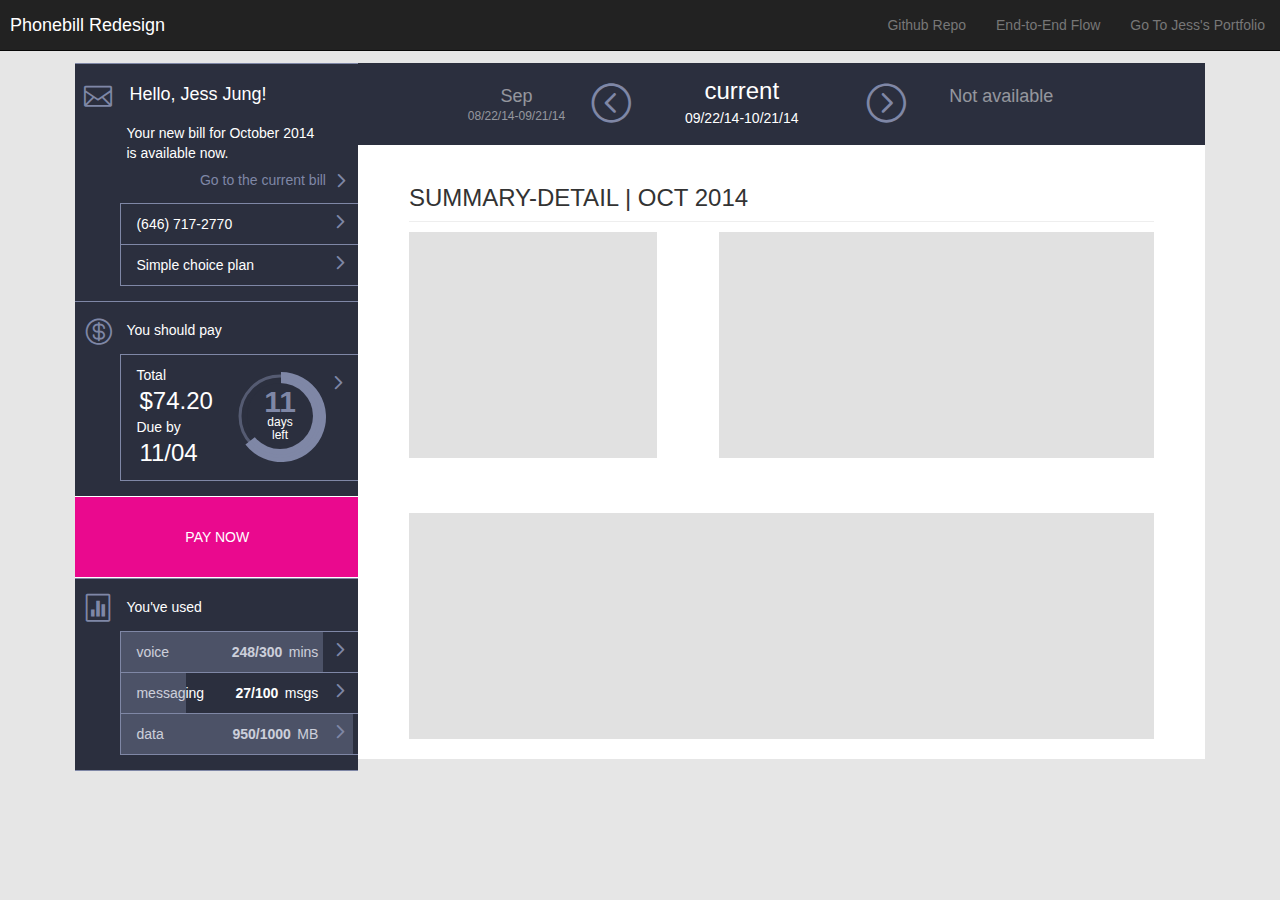
==== index.html @ 342e2a93 "all design/css changed" ====
<!DOCTYPE html>
<html lang="en">
  <head>
    <meta charset="utf-8">
    <meta http-equiv="X-UA-Compatible" content="IE=edge">
    <meta name="viewport" content="width=device-width, initial-scale=1">
    <meta name="description" content="">
    <meta name="author" content="">
    <!-- <link rel="icon" href="../../favicon.ico">-->

    <title>Phonebill Redesign</title>

    <!-- Bootstrap core CSS -->
    <link href="css/bootstrap.min.css" rel="stylesheet">

    <!-- Custom styles for this template -->
    <link href="css/dashboard.css" rel="stylesheet">
    <link href="css/font.css" rel="stylesheet">
    <link href="src/less/styles.css" rel="stylesheet">

    <!-- Just for debugging purposes. Don't actually copy these 2 lines! -->
    <!--[if lt IE 9]><script src="../../assets/js/ie8-responsive-file-warning.js"></script><![endif]-->
    <!-- <script src="../../assets/js/ie-emulation-modes-warning.js"></script>
     -->
    <!-- HTML5 shim and Respond.js IE8 support of HTML5 elements and media queries -->
    <!--[if lt IE 9]>
      <script src="https://oss.maxcdn.com/html5shiv/3.7.2/html5shiv.min.js"></script>
      <script src="https://oss.maxcdn.com/respond/1.4.2/respond.min.js"></script>
    <![endif]-->
  </head>

  <body>

    <nav class="navbar navbar-inverse navbar-fixed-top" role="navigation">
      <div class="container-fluid">
        <div class="navbar-header">
          <button type="button" class="navbar-toggle collapsed" data-toggle="collapse" data-target="#navbar" aria-expanded="false" aria-controls="navbar">
            <span class="sr-only">Toggle navigation</span>
            <span class="icon-bar"></span>
            <span class="icon-bar"></span>
            <span class="icon-bar"></span>
          </button>
          <a class="navbar-brand" href="#">Phonebill Redesign</a>
        </div>
        <div id="navbar" class="navbar-collapse collapse">
          <ul class="nav navbar-nav navbar-right">
            <li><a href="https://github.com/jessjung/phonebill" target="_blank">Github Repo</a></li>
            <li><a href="#">End-to-End Flow</a></li>
            <li><a href="http://jessjung.github.io" target="_blank">Go To Jess's Portfolio</a></li>
          </ul>
<!--           <form class="navbar-form navbar-right">
  <input type="text" class="form-control" placeholder="Search...">
</form> -->
        </div>
      </div>
    </nav>
    <div class="container">
      <div class="row">
        <!--nav-sidebar elements
        ================================================== -->
        <div class="col-sm-3 col-md-3 sidebar">
          <ul class="nav nav-sidebar topblock">
            <div class="section-icon fs2" aria-hidden="true" data-icon="&#xe010;"></div>
              <li id = "summary" class="nav user-info">
                <h4 class="important-2">Hello, Jess Jung!</h4>
                <div class="space"></div>
                Your new bill for October 2014
                <br/>
                is available now.
                <br/>
                 <div class="fs2 menu-icon" aria-hidden="true" data-icon="&#x35;"></div>
                 <span class="home link">Go to the current bill</span>
              </li>
              <li id="phone" class="nav inner-level top">
                <div class="fs2 menu-icon" aria-hidden="true" data-icon="&#x35;"></div>
                  <a>(646) 717-2770</a>
              </li>
              <li id="plan" class="nav inner-level bottom">
                <div class="fs2 menu-icon" aria-hidden="true" data-icon="&#x35;"></div>
                <a>Simple choice plan</a>
              </li>
              <div class="space"></div>
          </ul>
          <ul class="nav nav-sidebar middleblock">
            <div class="section-icon fs2" aria-hidden="true" data-icon="&#xe0ed;"></div>
            <li class="nav billing-info"><!-- <h4 class="important-2"> -->You should pay<!-- </h4> --></li>
            <li id="billing" class="nav inner-level bottom">
              <a>
              <div class="row">
                <div class="col-sm-5">
                  Total<h3 class="important-1"><span id="due-amount"></span></h3>
                  Due by<h3 class="important-1"><span id="due-date"></span></h3>
                </div>
                <div id="due-chart" class="col-sm-5">
                  <section class="timer-bar">
                    <svg id="due-timer" width="100" height="100">
                      <path id="ring" fill="#66FFCC"/>
                      <circle id="ring-negative" cx="45" cy="51" r="33" fill="#2b2f3e"/>
                      <circle cx="45" cy="51" r="40" fill="none" stroke="#7f87a6" stroke-width="3" opacity=".5"/>
                      <text id="due-alert" x="45" y="36" text-anchor="middle" dominant-baseline="central" fill="#7f87a6 " font-size="30" font-weight="bold">11</text>
                      <text id="due-alert-sub1" x="45" y="57" text-anchor="middle" dominant-baseline="central" fill="#ffffff" font-size="12" font-weight="light">days</text>
                      <text id="due-alert-sub2" x="45" y="70" text-anchor="middle" dominant-baseline="central" fill="#ffffff" font-size="12" font-weight="light">left</text>
                    </svg>
                  </section>
                </div>
                <div class="col-sm-2">
                  <div class="fs2 menu-icon" aria-hidden="true" data-icon="&#x35;"></div>
                </div>


            </div>
            </a>
            </li>
            <div class="space"></div>
            <li class="buttonblock">PAY NOW</li>
          </ul>
          <ul class="nav nav-sidebar bottomblock">
            <div class="section-icon fs2" aria-hidden="true" data-icon="&#xe0ec;"></div>
            <li class="nav user-info" >You've used</li>
            <div id="voice-bar" class="nav inner-level chart"></div>
            <li id="voice" class="nav inner-level chart-bg top">
              <div class="fs2 menu-icon" aria-hidden="true" data-icon="&#x35;"></div>
              <a id="voice-detail">Voice <span class="unit"></span><span class="value"></span></a>
            </li>
            <div id="messaging-bar" class="nav inner-level chart"></div>
            <li id="messaging" class="nav inner-level chart-bg middle">
              <div class="fs2 menu-icon" aria-hidden="true" data-icon="&#x35;"></div>
              <a id="messaging-detail">Messaging <span class="unit"></span><span class="value"></span></a></li>
            <div id="data-bar" class="nav inner-level chart"></div>
            <li id="data" class="nav inner-level chart-bg bottom">
              <div class="fs2 menu-icon" aria-hidden="true" data-icon="&#x35;"></div>
              <a id="data-detail">Data <span class="unit"></span><span class="value"></span></a></li>
            <div class="space"></div>
          </ul>
        </div>
        <!--time-nav-top elements
        ================================================== -->
        <div class="col-sm-9 col-md-9 navbar calendar main">
          <div class="col-sm-1 col-md-1 calendar-tab"></div>
          <div class="col-sm-2 col-md-2 calendar-tab">
            <div class="month">
              <h4 class="important-1"><span id="previous-month"></span></h4>
              <h6 class="important-1"><span id="previous-cycle"></span></h6>
            </div>
          </div>
          <div class="col-sm-1 col-md-1 calendar-tab">
            <div id="previous" class="fs3 arrow-icon" aria-hidden="true" data-icon="&#x3c;"></div>
          </div>
          <div class="col-sm-3 col-md-3 calendar-tab">
            <div class="current month">
              <h3 class="important-1"><span id="current-month"></span></h3>
              <span id="current-cycle"></span>
            </div>
          </div>
          <div class="col-sm-1 col-md-1 calendar-tab">
            <div id="next" class="fs3 arrow-icon" aria-hidden="true" data-icon="&#x3d;"></div>
          </div>
          <div class="col-sm-2 col-md-2 calendar-tab">
            <div class="month">
            <h4 class="important-1"><span id="next-month"></h4>
            <h6 class="important-1"><span id="next-cycle"></span></h6>
          </div>
          </div>
        </div>
        <!--main content elements
        ================================================== -->
        <div class="col-sm-9 col-md-9 main content" >
        </div>
      </div>
    </div>

    <!-- Bootstrap core JavaScript
    ================================================== -->
    <!-- Placed at the end of the document so the pages load faster -->
    <script src="https://ajax.googleapis.com/ajax/libs/jquery/1.11.1/jquery.min.js"></script>
    <script src="js/bootstrap.min.js"></script>
    <script src="js/d3.min.js"></script>
    <script src="js/index.js"></script>
    <script src="src/assets/js/docs.min.js"></script>
    <!-- IE10 viewport hack for Surface/desktop Windows 8 bug -->
    <!-- <script src="../src/assets/js/ie10-viewport-bug-workaround.js"></script> -->
  </body>
</html>
---- css/dashboard.css ----
/*
 * Base structure
 */

/* Move down content because we have a fixed navbar that is 50px tall */
body {
  padding-top: 50px;
}


/*
 * Global add-ons
 */

.sub-header {
  padding-bottom: 10px;
  border-bottom: 1px solid #eee;
}

/*
 * Top navigation
 * Hide default border to remove 1px line.
 */
.navbar-fixed-top {
  border: 0;
}

/*
 * Sidebar
 */

/* Hide for mobile, show later */
.sidebar {
  display: none;
}
@media (min-width: 768px) {
  .sidebar {
    position: fixed;
    bottom: 0;
    left: 0;
    z-index: 1000;
    display: block;
    overflow-x: hidden;
    overflow-y: auto; /* Scrollable contents if viewport is shorter than content. */
    background-color: #2b2f3e;
  }
}

/* Sidebar navigation */
.nav-sidebar {
  margin-right: -21px; /* 20px padding + 1px border */
  margin-bottom: 20px;
  margin-left: -20px;
}
.nav-sidebar > li > a {
  padding-right: 20px;
  padding-left: 20px;
}

.nav-sidebar > li > a:hover {
  color: #fff;
  cursor: pointer;
  cursor: hand;
}

.nav-sidebar > .active > a,
.nav-sidebar > .active > a:hover,
.nav-sidebar > .active > a:focus {
  color: #303030;
  background-color: #fff;
}

.chart-bg > .active > a,
.chart-bg > .active > a:hover,
.chart-bg > .active > a:focus {
  color: #303030;
}



/*
 * Main content
 */

.main {
  background-color:#fff;
  padding: 20px;
}
@media (min-width: 768px) {
  .main {
    padding-right: 40px;
    padding-left: 40px;
  }
}
.main .page-header {
  margin-top: 0;
}


/*
 * Placeholder dashboard ideas
 */

.placeholders {
  margin-bottom: 30px;
  text-align: center;
}

.placeholder {
  margin-bottom: 20px;
}
.placeholder img {
  display: inline-block;
  border-radius: 50%;
}

.container {
  margin-top: 1%;
}

.buttonblock{
  padding: 10% 30%;
  text-align: center;
}

.buttonblock{
  background: #ea098e;
  border: 1px solid #fff;
  cursor: pointer;
  cursor: hand;
 }

.buttonblock:hover{
  border: 8px solid #fff;
 }

.topblock, .middleblock, .bottomblock{
  color:#fff;
  border: 1px solid #7f87a6;
  border-right: 0;
}

.topblock, .middleblock{
  border-bottom: 0;
}

.top, .middle, .bottom{
  border: 1px solid #7f87a6;
}

.top, .middle{
  border-bottom: 0;
}
.user-info{
  /* margin-top: -30px; */
  margin-left: 20%;
  margin-top: 6%;

}

.billing-info{
  /* margin-top: -30px; */
  margin-left: 20%;
  margin-top: 6%;
}
.space{
  height:15px;
  width: 100%;
}

.inner-level{
  margin-left: 18%;
}

.important-1, .important-2 {
  margin: 3px;
  font-weight:normal;
}

.link {
  float:right;
  color:#7f87a6;
  cursor: pointer;
  cursor: hand;
}

.home {
  margin-top:3%;
}
.chart {
  /* background:#83054E; */
  background: #7f87a6;
  background: rgba(127,135,166,0.4);
  border: 0;
}

.value, .unit {
  float: right;
  /* margin-left: 3%; */
  margin-right: 3%;
}

.value {
  font-weight: bold;
}

.summary-section{
  margin-left:5%;
  margin-right:5%;
}

.placeholder-sec{
  background: #E1E1E1;
  /* margin-right: 10px; */
  height: 226px;
  /* margin-top:20px; */
}

.calendar {
  /* background-color: #EA098E; */
  background-color: #2b2f3e;
  color: #fff;
  text-align: center;
}

.calendar-tab{
  /* vertical-align:text-top; */
  height:40px;
  position: relative;
}

.month{
    color: #EA098E;
    color: rgba(255,255,255,0.5);
    position: absolute;
    left: 20%;
}

.current{
  color: #EA098E;
  color: rgba(255,255,255, 1);
  bottom: -10%;
}

.section-icon {
  float:left;
  margin-top: 4%;
  margin-left: 6%;
}
.menu-icon{
  float:right;
  margin-right: 6%;
}

.fs1 {
  color:#7f87a6;
  font-size: 1em;
}

.fs2 {
  color:#7f87a6;
  font-size: 2em;
}
.fs3 {
  color:#7f87a6;
  font-size: 3em;
}
.fs1:hover, .fs2:hover, .fs3:hover{
  color:#ea098e;

}
.arrow-icon{
  position: absolute;
  left: 20%;
  bottom: -30%;
  -webkit-animation: fade 5s infinite 400ms;
  -moz-animation: fade 5s infinite 400ms;
  animation: fade 5s infinite 400ms;
  cursor: pointer;
  cursor: hand;
}
.chart{
  position: absolute;
  left:-6px;
  z-index: 3000;
  cursor: pointer;
  cursor: hand;
}


@keyframes fade {
  50%{
    opacity: 0.2;
  }
}

@-webkit-keyframes fade {
  50% {
    opacity: 0.2;
  }
}

@-moz-keyframes fade {
  50% {
    opacity: 0.2;
  }
}
---- css/font.css ----
@font-face {
	font-family: 'ElegantIcons';
	src:url('../fonts/ElegantIcons.eot');
	src:url('../fonts/ElegantIcons.eot?#iefix') format('embedded-opentype'),
		url('../fonts/ElegantIcons.woff') format('woff'),
		url('../fonts/ElegantIcons.ttf') format('truetype'),
		url('../fonts/ElegantIcons.svg#ElegantIcons') format('svg');
	font-weight: normal;
	font-style: normal;
}

/* Use the following CSS code if you want to use data attributes for inserting your icons */
[data-icon]:before {
	font-family: 'ElegantIcons';
	content: attr(data-icon);
	speak: none;
	font-weight: normal;
	font-variant: normal;
	text-transform: none;
	line-height: 1;
	-webkit-font-smoothing: antialiased;
	-moz-osx-font-smoothing: grayscale;
}

/* Use the following CSS code if you want to have a class per icon */
/*
Instead of a list of all class selectors,
you can use the generic selector below, but it's slower:
[class*="your-class-prefix"] {
*/
.arrow_up, .arrow_down, .arrow_left, .arrow_right, .arrow_left-up, .arrow_right-up, .arrow_right-down, .arrow_left-down, .arrow-up-down, .arrow_up-down_alt, .arrow_left-right_alt, .arrow_left-right, .arrow_expand_alt2, .arrow_expand_alt, .arrow_condense, .arrow_expand, .arrow_move, .arrow_carrot-up, .arrow_carrot-down, .arrow_carrot-left, .arrow_carrot-right, .arrow_carrot-2up, .arrow_carrot-2down, .arrow_carrot-2left, .arrow_carrot-2right, .arrow_carrot-up_alt2, .arrow_carrot-down_alt2, .arrow_carrot-left_alt2, .arrow_carrot-right_alt2, .arrow_carrot-2up_alt2, .arrow_carrot-2down_alt2, .arrow_carrot-2left_alt2, .arrow_carrot-2right_alt2, .arrow_triangle-up, .arrow_triangle-down, .arrow_triangle-left, .arrow_triangle-right, .arrow_triangle-up_alt2, .arrow_triangle-down_alt2, .arrow_triangle-left_alt2, .arrow_triangle-right_alt2, .arrow_back, .icon_minus-06, .icon_plus, .icon_close, .icon_check, .icon_minus_alt2, .icon_plus_alt2, .icon_close_alt2, .icon_check_alt2, .icon_zoom-out_alt, .icon_zoom-in_alt, .icon_search, .icon_box-empty, .icon_box-selected, .icon_minus-box, .icon_plus-box, .icon_box-checked, .icon_circle-empty, .icon_circle-slelected, .icon_stop_alt2, .icon_stop, .icon_pause_alt2, .icon_pause, .icon_menu, .icon_menu-square_alt2, .icon_menu-circle_alt2, .icon_ul, .icon_ol, .icon_adjust-horiz, .icon_adjust-vert, .icon_document_alt, .icon_documents_alt, .icon_pencil, .icon_pencil-edit_alt, .icon_pencil-edit, .icon_folder-alt, .icon_folder-open_alt, .icon_folder-add_alt, .icon_info_alt, .icon_error-oct_alt, .icon_error-circle_alt, .icon_error-triangle_alt, .icon_question_alt2, .icon_question, .icon_comment_alt, .icon_chat_alt, .icon_vol-mute_alt, .icon_volume-low_alt, .icon_volume-high_alt, .icon_quotations, .icon_quotations_alt2, .icon_clock_alt, .icon_lock_alt, .icon_lock-open_alt, .icon_key_alt, .icon_cloud_alt, .icon_cloud-upload_alt, .icon_cloud-download_alt, .icon_image, .icon_images, .icon_lightbulb_alt, .icon_gift_alt, .icon_house_alt, .icon_genius, .icon_mobile, .icon_tablet, .icon_laptop, .icon_desktop, .icon_camera_alt, .icon_mail_alt, .icon_cone_alt, .icon_ribbon_alt, .icon_bag_alt, .icon_creditcard, .icon_cart_alt, .icon_paperclip, .icon_tag_alt, .icon_tags_alt, .icon_trash_alt, .icon_cursor_alt, .icon_mic_alt, .icon_compass_alt, .icon_pin_alt, .icon_pushpin_alt, .icon_map_alt, .icon_drawer_alt, .icon_toolbox_alt, .icon_book_alt, .icon_calendar, .icon_film, .icon_table, .icon_contacts_alt, .icon_headphones, .icon_lifesaver, .icon_piechart, .icon_refresh, .icon_link_alt, .icon_link, .icon_loading, .icon_blocked, .icon_archive_alt, .icon_heart_alt, .icon_star_alt, .icon_star-half_alt, .icon_star, .icon_star-half, .icon_tools, .icon_tool, .icon_cog, .icon_cogs, .arrow_up_alt, .arrow_down_alt, .arrow_left_alt, .arrow_right_alt, .arrow_left-up_alt, .arrow_right-up_alt, .arrow_right-down_alt, .arrow_left-down_alt, .arrow_condense_alt, .arrow_expand_alt3, .arrow_carrot_up_alt, .arrow_carrot-down_alt, .arrow_carrot-left_alt, .arrow_carrot-right_alt, .arrow_carrot-2up_alt, .arrow_carrot-2dwnn_alt, .arrow_carrot-2left_alt, .arrow_carrot-2right_alt, .arrow_triangle-up_alt, .arrow_triangle-down_alt, .arrow_triangle-left_alt, .arrow_triangle-right_alt, .icon_minus_alt, .icon_plus_alt, .icon_close_alt, .icon_check_alt, .icon_zoom-out, .icon_zoom-in, .icon_stop_alt, .icon_menu-square_alt, .icon_menu-circle_alt, .icon_document, .icon_documents, .icon_pencil_alt, .icon_folder, .icon_folder-open, .icon_folder-add, .icon_folder_upload, .icon_folder_download, .icon_info, .icon_error-circle, .icon_error-oct, .icon_error-triangle, .icon_question_alt, .icon_comment, .icon_chat, .icon_vol-mute, .icon_volume-low, .icon_volume-high, .icon_quotations_alt, .icon_clock, .icon_lock, .icon_lock-open, .icon_key, .icon_cloud, .icon_cloud-upload, .icon_cloud-download, .icon_lightbulb, .icon_gift, .icon_house, .icon_camera, .icon_mail, .icon_cone, .icon_ribbon, .icon_bag, .icon_cart, .icon_tag, .icon_tags, .icon_trash, .icon_cursor, .icon_mic, .icon_compass, .icon_pin, .icon_pushpin, .icon_map, .icon_drawer, .icon_toolbox, .icon_book, .icon_contacts, .icon_archive, .icon_heart, .icon_profile, .icon_group, .icon_grid-2x2, .icon_grid-3x3, .icon_music, .icon_pause_alt, .icon_phone, .icon_upload, .icon_download, .social_facebook, .social_twitter, .social_pinterest, .social_googleplus, .social_tumblr, .social_tumbleupon, .social_wordpress, .social_instagram, .social_dribbble, .social_vimeo, .social_linkedin, .social_rss, .social_deviantart, .social_share, .social_myspace, .social_skype, .social_youtube, .social_picassa, .social_googledrive, .social_flickr, .social_blogger, .social_spotify, .social_delicious, .social_facebook_circle, .social_twitter_circle, .social_pinterest_circle, .social_googleplus_circle, .social_tumblr_circle, .social_stumbleupon_circle, .social_wordpress_circle, .social_instagram_circle, .social_dribbble_circle, .social_vimeo_circle, .social_linkedin_circle, .social_rss_circle, .social_deviantart_circle, .social_share_circle, .social_myspace_circle, .social_skype_circle, .social_youtube_circle, .social_picassa_circle, .social_googledrive_alt2, .social_flickr_circle, .social_blogger_circle, .social_spotify_circle, .social_delicious_circle, .social_facebook_square, .social_twitter_square, .social_pinterest_square, .social_googleplus_square, .social_tumblr_square, .social_stumbleupon_square, .social_wordpress_square, .social_instagram_square, .social_dribbble_square, .social_vimeo_square, .social_linkedin_square, .social_rss_square, .social_deviantart_square, .social_share_square, .social_myspace_square, .social_skype_square, .social_youtube_square, .social_picassa_square, .social_googledrive_square, .social_flickr_square, .social_blogger_square, .social_spotify_square, .social_delicious_square, .icon_printer, .icon_calulator, .icon_building, .icon_floppy, .icon_drive, .icon_search-2, .icon_id, .icon_id-2, .icon_puzzle, .icon_like, .icon_dislike, .icon_mug, .icon_currency, .icon_wallet, .icon_pens, .icon_easel, .icon_flowchart, .icon_datareport, .icon_briefcase, .icon_shield, .icon_percent, .icon_globe, .icon_globe-2, .icon_target, .icon_hourglass, .icon_balance, .icon_rook, .icon_printer-alt, .icon_calculator_alt, .icon_building_alt, .icon_floppy_alt, .icon_drive_alt, .icon_search_alt, .icon_id_alt, .icon_id-2_alt, .icon_puzzle_alt, .icon_like_alt, .icon_dislike_alt, .icon_mug_alt, .icon_currency_alt, .icon_wallet_alt, .icon_pens_alt, .icon_easel_alt, .icon_flowchart_alt, .icon_datareport_alt, .icon_briefcase_alt, .icon_shield_alt, .icon_percent_alt, .icon_globe_alt, .icon_clipboard {
	font-family: 'ElegantIcons';
	speak: none;
	font-style: normal;
	font-weight: normal;
	font-variant: normal;
	text-transform: none;
	line-height: 1;
	-webkit-font-smoothing: antialiased;
}
.arrow_up:before {
	content: "\21";
}
.arrow_down:before {
	content: "\22";
}
.arrow_left:before {
	content: "\23";
}
.arrow_right:before {
	content: "\24";
}
.arrow_left-up:before {
	content: "\25";
}
.arrow_right-up:before {
	content: "\26";
}
.arrow_right-down:before {
	content: "\27";
}
.arrow_left-down:before {
	content: "\28";
}
.arrow-up-down:before {
	content: "\29";
}
.arrow_up-down_alt:before {
	content: "\2a";
}
.arrow_left-right_alt:before {
	content: "\2b";
}
.arrow_left-right:before {
	content: "\2c";
}
.arrow_expand_alt2:before {
	content: "\2d";
}
.arrow_expand_alt:before {
	content: "\2e";
}
.arrow_condense:before {
	content: "\2f";
}
.arrow_expand:before {
	content: "\30";
}
.arrow_move:before {
	content: "\31";
}
.arrow_carrot-up:before {
	content: "\32";
}
.arrow_carrot-down:before {
	content: "\33";
}
.arrow_carrot-left:before {
	content: "\34";
}
.arrow_carrot-right:before {
	content: "\35";
}
.arrow_carrot-2up:before {
	content: "\36";
}
.arrow_carrot-2down:before {
	content: "\37";
}
.arrow_carrot-2left:before {
	content: "\38";
}
.arrow_carrot-2right:before {
	content: "\39";
}
.arrow_carrot-up_alt2:before {
	content: "\3a";
}
.arrow_carrot-down_alt2:before {
	content: "\3b";
}
.arrow_carrot-left_alt2:before {
	content: "\3c";
}
.arrow_carrot-right_alt2:before {
	content: "\3d";
}
.arrow_carrot-2up_alt2:before {
	content: "\3e";
}
.arrow_carrot-2down_alt2:before {
	content: "\3f";
}
.arrow_carrot-2left_alt2:before {
	content: "\40";
}
.arrow_carrot-2right_alt2:before {
	content: "\41";
}
.arrow_triangle-up:before {
	content: "\42";
}
.arrow_triangle-down:before {
	content: "\43";
}
.arrow_triangle-left:before {
	content: "\44";
}
.arrow_triangle-right:before {
	content: "\45";
}
.arrow_triangle-up_alt2:before {
	content: "\46";
}
.arrow_triangle-down_alt2:before {
	content: "\47";
}
.arrow_triangle-left_alt2:before {
	content: "\48";
}
.arrow_triangle-right_alt2:before {
	content: "\49";
}
.arrow_back:before {
	content: "\4a";
}
.icon_minus-06:before {
	content: "\4b";
}
.icon_plus:before {
	content: "\4c";
}
.icon_close:before {
	content: "\4d";
}
.icon_check:before {
	content: "\4e";
}
.icon_minus_alt2:before {
	content: "\4f";
}
.icon_plus_alt2:before {
	content: "\50";
}
.icon_close_alt2:before {
	content: "\51";
}
.icon_check_alt2:before {
	content: "\52";
}
.icon_zoom-out_alt:before {
	content: "\53";
}
.icon_zoom-in_alt:before {
	content: "\54";
}
.icon_search:before {
	content: "\55";
}
.icon_box-empty:before {
	content: "\56";
}
.icon_box-selected:before {
	content: "\57";
}
.icon_minus-box:before {
	content: "\58";
}
.icon_plus-box:before {
	content: "\59";
}
.icon_box-checked:before {
	content: "\5a";
}
.icon_circle-empty:before {
	content: "\5b";
}
.icon_circle-slelected:before {
	content: "\5c";
}
.icon_stop_alt2:before {
	content: "\5d";
}
.icon_stop:before {
	content: "\5e";
}
.icon_pause_alt2:before {
	content: "\5f";
}
.icon_pause:before {
	content: "\60";
}
.icon_menu:before {
	content: "\61";
}
.icon_menu-square_alt2:before {
	content: "\62";
}
.icon_menu-circle_alt2:before {
	content: "\63";
}
.icon_ul:before {
	content: "\64";
}
.icon_ol:before {
	content: "\65";
}
.icon_adjust-horiz:before {
	content: "\66";
}
.icon_adjust-vert:before {
	content: "\67";
}
.icon_document_alt:before {
	content: "\68";
}
.icon_documents_alt:before {
	content: "\69";
}
.icon_pencil:before {
	content: "\6a";
}
.icon_pencil-edit_alt:before {
	content: "\6b";
}
.icon_pencil-edit:before {
	content: "\6c";
}
.icon_folder-alt:before {
	content: "\6d";
}
.icon_folder-open_alt:before {
	content: "\6e";
}
.icon_folder-add_alt:before {
	content: "\6f";
}
.icon_info_alt:before {
	content: "\70";
}
.icon_error-oct_alt:before {
	content: "\71";
}
.icon_error-circle_alt:before {
	content: "\72";
}
.icon_error-triangle_alt:before {
	content: "\73";
}
.icon_question_alt2:before {
	content: "\74";
}
.icon_question:before {
	content: "\75";
}
.icon_comment_alt:before {
	content: "\76";
}
.icon_chat_alt:before {
	content: "\77";
}
.icon_vol-mute_alt:before {
	content: "\78";
}
.icon_volume-low_alt:before {
	content: "\79";
}
.icon_volume-high_alt:before {
	content: "\7a";
}
.icon_quotations:before {
	content: "\7b";
}
.icon_quotations_alt2:before {
	content: "\7c";
}
.icon_clock_alt:before {
	content: "\7d";
}
.icon_lock_alt:before {
	content: "\7e";
}
.icon_lock-open_alt:before {
	content: "\e000";
}
.icon_key_alt:before {
	content: "\e001";
}
.icon_cloud_alt:before {
	content: "\e002";
}
.icon_cloud-upload_alt:before {
	content: "\e003";
}
.icon_cloud-download_alt:before {
	content: "\e004";
}
.icon_image:before {
	content: "\e005";
}
.icon_images:before {
	content: "\e006";
}
.icon_lightbulb_alt:before {
	content: "\e007";
}
.icon_gift_alt:before {
	content: "\e008";
}
.icon_house_alt:before {
	content: "\e009";
}
.icon_genius:before {
	content: "\e00a";
}
.icon_mobile:before {
	content: "\e00b";
}
.icon_tablet:before {
	content: "\e00c";
}
.icon_laptop:before {
	content: "\e00d";
}
.icon_desktop:before {
	content: "\e00e";
}
.icon_camera_alt:before {
	content: "\e00f";
}
.icon_mail_alt:before {
	content: "\e010";
}
.icon_cone_alt:before {
	content: "\e011";
}
.icon_ribbon_alt:before {
	content: "\e012";
}
.icon_bag_alt:before {
	content: "\e013";
}
.icon_creditcard:before {
	content: "\e014";
}
.icon_cart_alt:before {
	content: "\e015";
}
.icon_paperclip:before {
	content: "\e016";
}
.icon_tag_alt:before {
	content: "\e017";
}
.icon_tags_alt:before {
	content: "\e018";
}
.icon_trash_alt:before {
	content: "\e019";
}
.icon_cursor_alt:before {
	content: "\e01a";
}
.icon_mic_alt:before {
	content: "\e01b";
}
.icon_compass_alt:before {
	content: "\e01c";
}
.icon_pin_alt:before {
	content: "\e01d";
}
.icon_pushpin_alt:before {
	content: "\e01e";
}
.icon_map_alt:before {
	content: "\e01f";
}
.icon_drawer_alt:before {
	content: "\e020";
}
.icon_toolbox_alt:before {
	content: "\e021";
}
.icon_book_alt:before {
	content: "\e022";
}
.icon_calendar:before {
	content: "\e023";
}
.icon_film:before {
	content: "\e024";
}
.icon_table:before {
	content: "\e025";
}
.icon_contacts_alt:before {
	content: "\e026";
}
.icon_headphones:before {
	content: "\e027";
}
.icon_lifesaver:before {
	content: "\e028";
}
.icon_piechart:before {
	content: "\e029";
}
.icon_refresh:before {
	content: "\e02a";
}
.icon_link_alt:before {
	content: "\e02b";
}
.icon_link:before {
	content: "\e02c";
}
.icon_loading:before {
	content: "\e02d";
}
.icon_blocked:before {
	content: "\e02e";
}
.icon_archive_alt:before {
	content: "\e02f";
}
.icon_heart_alt:before {
	content: "\e030";
}
.icon_star_alt:before {
	content: "\e031";
}
.icon_star-half_alt:before {
	content: "\e032";
}
.icon_star:before {
	content: "\e033";
}
.icon_star-half:before {
	content: "\e034";
}
.icon_tools:before {
	content: "\e035";
}
.icon_tool:before {
	content: "\e036";
}
.icon_cog:before {
	content: "\e037";
}
.icon_cogs:before {
	content: "\e038";
}
.arrow_up_alt:before {
	content: "\e039";
}
.arrow_down_alt:before {
	content: "\e03a";
}
.arrow_left_alt:before {
	content: "\e03b";
}
.arrow_right_alt:before {
	content: "\e03c";
}
.arrow_left-up_alt:before {
	content: "\e03d";
}
.arrow_right-up_alt:before {
	content: "\e03e";
}
.arrow_right-down_alt:before {
	content: "\e03f";
}
.arrow_left-down_alt:before {
	content: "\e040";
}
.arrow_condense_alt:before {
	content: "\e041";
}
.arrow_expand_alt3:before {
	content: "\e042";
}
.arrow_carrot_up_alt:before {
	content: "\e043";
}
.arrow_carrot-down_alt:before {
	content: "\e044";
}
.arrow_carrot-left_alt:before {
	content: "\e045";
}
.arrow_carrot-right_alt:before {
	content: "\e046";
}
.arrow_carrot-2up_alt:before {
	content: "\e047";
}
.arrow_carrot-2dwnn_alt:before {
	content: "\e048";
}
.arrow_carrot-2left_alt:before {
	content: "\e049";
}
.arrow_carrot-2right_alt:before {
	content: "\e04a";
}
.arrow_triangle-up_alt:before {
	content: "\e04b";
}
.arrow_triangle-down_alt:before {
	content: "\e04c";
}
.arrow_triangle-left_alt:before {
	content: "\e04d";
}
.arrow_triangle-right_alt:before {
	content: "\e04e";
}
.icon_minus_alt:before {
	content: "\e04f";
}
.icon_plus_alt:before {
	content: "\e050";
}
.icon_close_alt:before {
	content: "\e051";
}
.icon_check_alt:before {
	content: "\e052";
}
.icon_zoom-out:before {
	content: "\e053";
}
.icon_zoom-in:before {
	content: "\e054";
}
.icon_stop_alt:before {
	content: "\e055";
}
.icon_menu-square_alt:before {
	content: "\e056";
}
.icon_menu-circle_alt:before {
	content: "\e057";
}
.icon_document:before {
	content: "\e058";
}
.icon_documents:before {
	content: "\e059";
}
.icon_pencil_alt:before {
	content: "\e05a";
}
.icon_folder:before {
	content: "\e05b";
}
.icon_folder-open:before {
	content: "\e05c";
}
.icon_folder-add:before {
	content: "\e05d";
}
.icon_folder_upload:before {
	content: "\e05e";
}
.icon_folder_download:before {
	content: "\e05f";
}
.icon_info:before {
	content: "\e060";
}
.icon_error-circle:before {
	content: "\e061";
}
.icon_error-oct:before {
	content: "\e062";
}
.icon_error-triangle:before {
	content: "\e063";
}
.icon_question_alt:before {
	content: "\e064";
}
.icon_comment:before {
	content: "\e065";
}
.icon_chat:before {
	content: "\e066";
}
.icon_vol-mute:before {
	content: "\e067";
}
.icon_volume-low:before {
	content: "\e068";
}
.icon_volume-high:before {
	content: "\e069";
}
.icon_quotations_alt:before {
	content: "\e06a";
}
.icon_clock:before {
	content: "\e06b";
}
.icon_lock:before {
	content: "\e06c";
}
.icon_lock-open:before {
	content: "\e06d";
}
.icon_key:before {
	content: "\e06e";
}
.icon_cloud:before {
	content: "\e06f";
}
.icon_cloud-upload:before {
	content: "\e070";
}
.icon_cloud-download:before {
	content: "\e071";
}
.icon_lightbulb:before {
	content: "\e072";
}
.icon_gift:before {
	content: "\e073";
}
.icon_house:before {
	content: "\e074";
}
.icon_camera:before {
	content: "\e075";
}
.icon_mail:before {
	content: "\e076";
}
.icon_cone:before {
	content: "\e077";
}
.icon_ribbon:before {
	content: "\e078";
}
.icon_bag:before {
	content: "\e079";
}
.icon_cart:before {
	content: "\e07a";
}
.icon_tag:before {
	content: "\e07b";
}
.icon_tags:before {
	content: "\e07c";
}
.icon_trash:before {
	content: "\e07d";
}
.icon_cursor:before {
	content: "\e07e";
}
.icon_mic:before {
	content: "\e07f";
}
.icon_compass:before {
	content: "\e080";
}
.icon_pin:before {
	content: "\e081";
}
.icon_pushpin:before {
	content: "\e082";
}
.icon_map:before {
	content: "\e083";
}
.icon_drawer:before {
	content: "\e084";
}
.icon_toolbox:before {
	content: "\e085";
}
.icon_book:before {
	content: "\e086";
}
.icon_contacts:before {
	content: "\e087";
}
.icon_archive:before {
	content: "\e088";
}
.icon_heart:before {
	content: "\e089";
}
.icon_profile:before {
	content: "\e08a";
}
.icon_group:before {
	content: "\e08b";
}
.icon_grid-2x2:before {
	content: "\e08c";
}
.icon_grid-3x3:before {
	content: "\e08d";
}
.icon_music:before {
	content: "\e08e";
}
.icon_pause_alt:before {
	content: "\e08f";
}
.icon_phone:before {
	content: "\e090";
}
.icon_upload:before {
	content: "\e091";
}
.icon_download:before {
	content: "\e092";
}
.social_facebook:before {
	content: "\e093";
}
.social_twitter:before {
	content: "\e094";
}
.social_pinterest:before {
	content: "\e095";
}
.social_googleplus:before {
	content: "\e096";
}
.social_tumblr:before {
	content: "\e097";
}
.social_tumbleupon:before {
	content: "\e098";
}
.social_wordpress:before {
	content: "\e099";
}
.social_instagram:before {
	content: "\e09a";
}
.social_dribbble:before {
	content: "\e09b";
}
.social_vimeo:before {
	content: "\e09c";
}
.social_linkedin:before {
	content: "\e09d";
}
.social_rss:before {
	content: "\e09e";
}
.social_deviantart:before {
	content: "\e09f";
}
.social_share:before {
	content: "\e0a0";
}
.social_myspace:before {
	content: "\e0a1";
}
.social_skype:before {
	content: "\e0a2";
}
.social_youtube:before {
	content: "\e0a3";
}
.social_picassa:before {
	content: "\e0a4";
}
.social_googledrive:before {
	content: "\e0a5";
}
.social_flickr:before {
	content: "\e0a6";
}
.social_blogger:before {
	content: "\e0a7";
}
.social_spotify:before {
	content: "\e0a8";
}
.social_delicious:before {
	content: "\e0a9";
}
.social_facebook_circle:before {
	content: "\e0aa";
}
.social_twitter_circle:before {
	content: "\e0ab";
}
.social_pinterest_circle:before {
	content: "\e0ac";
}
.social_googleplus_circle:before {
	content: "\e0ad";
}
.social_tumblr_circle:before {
	content: "\e0ae";
}
.social_stumbleupon_circle:before {
	content: "\e0af";
}
.social_wordpress_circle:before {
	content: "\e0b0";
}
.social_instagram_circle:before {
	content: "\e0b1";
}
.social_dribbble_circle:before {
	content: "\e0b2";
}
.social_vimeo_circle:before {
	content: "\e0b3";
}
.social_linkedin_circle:before {
	content: "\e0b4";
}
.social_rss_circle:before {
	content: "\e0b5";
}
.social_deviantart_circle:before {
	content: "\e0b6";
}
.social_share_circle:before {
	content: "\e0b7";
}
.social_myspace_circle:before {
	content: "\e0b8";
}
.social_skype_circle:before {
	content: "\e0b9";
}
.social_youtube_circle:before {
	content: "\e0ba";
}
.social_picassa_circle:before {
	content: "\e0bb";
}
.social_googledrive_alt2:before {
	content: "\e0bc";
}
.social_flickr_circle:before {
	content: "\e0bd";
}
.social_blogger_circle:before {
	content: "\e0be";
}
.social_spotify_circle:before {
	content: "\e0bf";
}
.social_delicious_circle:before {
	content: "\e0c0";
}
.social_facebook_square:before {
	content: "\e0c1";
}
.social_twitter_square:before {
	content: "\e0c2";
}
.social_pinterest_square:before {
	content: "\e0c3";
}
.social_googleplus_square:before {
	content: "\e0c4";
}
.social_tumblr_square:before {
	content: "\e0c5";
}
.social_stumbleupon_square:before {
	content: "\e0c6";
}
.social_wordpress_square:before {
	content: "\e0c7";
}
.social_instagram_square:before {
	content: "\e0c8";
}
.social_dribbble_square:before {
	content: "\e0c9";
}
.social_vimeo_square:before {
	content: "\e0ca";
}
.social_linkedin_square:before {
	content: "\e0cb";
}
.social_rss_square:before {
	content: "\e0cc";
}
.social_deviantart_square:before {
	content: "\e0cd";
}
.social_share_square:before {
	content: "\e0ce";
}
.social_myspace_square:before {
	content: "\e0cf";
}
.social_skype_square:before {
	content: "\e0d0";
}
.social_youtube_square:before {
	content: "\e0d1";
}
.social_picassa_square:before {
	content: "\e0d2";
}
.social_googledrive_square:before {
	content: "\e0d3";
}
.social_flickr_square:before {
	content: "\e0d4";
}
.social_blogger_square:before {
	content: "\e0d5";
}
.social_spotify_square:before {
	content: "\e0d6";
}
.social_delicious_square:before {
	content: "\e0d7";
}
.icon_printer:before {
	content: "\e103";
}
.icon_calulator:before {
	content: "\e0ee";
}
.icon_building:before {
	content: "\e0ef";
}
.icon_floppy:before {
	content: "\e0e8";
}
.icon_drive:before {
	content: "\e0ea";
}
.icon_search-2:before {
	content: "\e101";
}
.icon_id:before {
	content: "\e107";
}
.icon_id-2:before {
	content: "\e108";
}
.icon_puzzle:before {
	content: "\e102";
}
.icon_like:before {
	content: "\e106";
}
.icon_dislike:before {
	content: "\e0eb";
}
.icon_mug:before {
	content: "\e105";
}
.icon_currency:before {
	content: "\e0ed";
}
.icon_wallet:before {
	content: "\e100";
}
.icon_pens:before {
	content: "\e104";
}
.icon_easel:before {
	content: "\e0e9";
}
.icon_flowchart:before {
	content: "\e109";
}
.icon_datareport:before {
	content: "\e0ec";
}
.icon_briefcase:before {
	content: "\e0fe";
}
.icon_shield:before {
	content: "\e0f6";
}
.icon_percent:before {
	content: "\e0fb";
}
.icon_globe:before {
	content: "\e0e2";
}
.icon_globe-2:before {
	content: "\e0e3";
}
.icon_target:before {
	content: "\e0f5";
}
.icon_hourglass:before {
	content: "\e0e1";
}
.icon_balance:before {
	content: "\e0ff";
}
.icon_rook:before {
	content: "\e0f8";
}
.icon_printer-alt:before {
	content: "\e0fa";
}
.icon_calculator_alt:before {
	content: "\e0e7";
}
.icon_building_alt:before {
	content: "\e0fd";
}
.icon_floppy_alt:before {
	content: "\e0e4";
}
.icon_drive_alt:before {
	content: "\e0e5";
}
.icon_search_alt:before {
	content: "\e0f7";
}
.icon_id_alt:before {
	content: "\e0e0";
}
.icon_id-2_alt:before {
	content: "\e0fc";
}
.icon_puzzle_alt:before {
	content: "\e0f9";
}
.icon_like_alt:before {
	content: "\e0dd";
}
.icon_dislike_alt:before {
	content: "\e0f1";
}
.icon_mug_alt:before {
	content: "\e0dc";
}
.icon_currency_alt:before {
	content: "\e0f3";
}
.icon_wallet_alt:before {
	content: "\e0d8";
}
.icon_pens_alt:before {
	content: "\e0db";
}
.icon_easel_alt:before {
	content: "\e0f0";
}
.icon_flowchart_alt:before {
	content: "\e0df";
}
.icon_datareport_alt:before {
	content: "\e0f2";
}
.icon_briefcase_alt:before {
	content: "\e0f4";
}
.icon_shield_alt:before {
	content: "\e0d9";
}
.icon_percent_alt:before {
	content: "\e0da";
}
.icon_globe_alt:before {
	content: "\e0de";
}
.icon_clipboard:before {
	content: "\e0e6";
}


	.glyph {
		float: left;
		text-align: center;
		padding: .75em;
		margin: .4em 1.5em .75em 0;
		width: 6em;
text-shadow: none;
	}
        .glyph_big {
        font-size: 128px;
        color: #59c5dc;
        float: left;
        margin-right: 20px;
        }

        .glyph div { padding-bottom: 10px;}

	.glyph input {
		font-family: consolas, monospace;
		font-size: 12px;
		width: 100%;
		text-align: center;
		border: 0;
		box-shadow: 0 0 0 1px #ccc;
		padding: .2em;
                -moz-border-radius: 5px;
                -webkit-border-radius: 5px;
	}
	.centered {
		margin-left: auto;
		margin-right: auto;
	}
	.glyph .fs1 {
		font-size: 2em;
	}
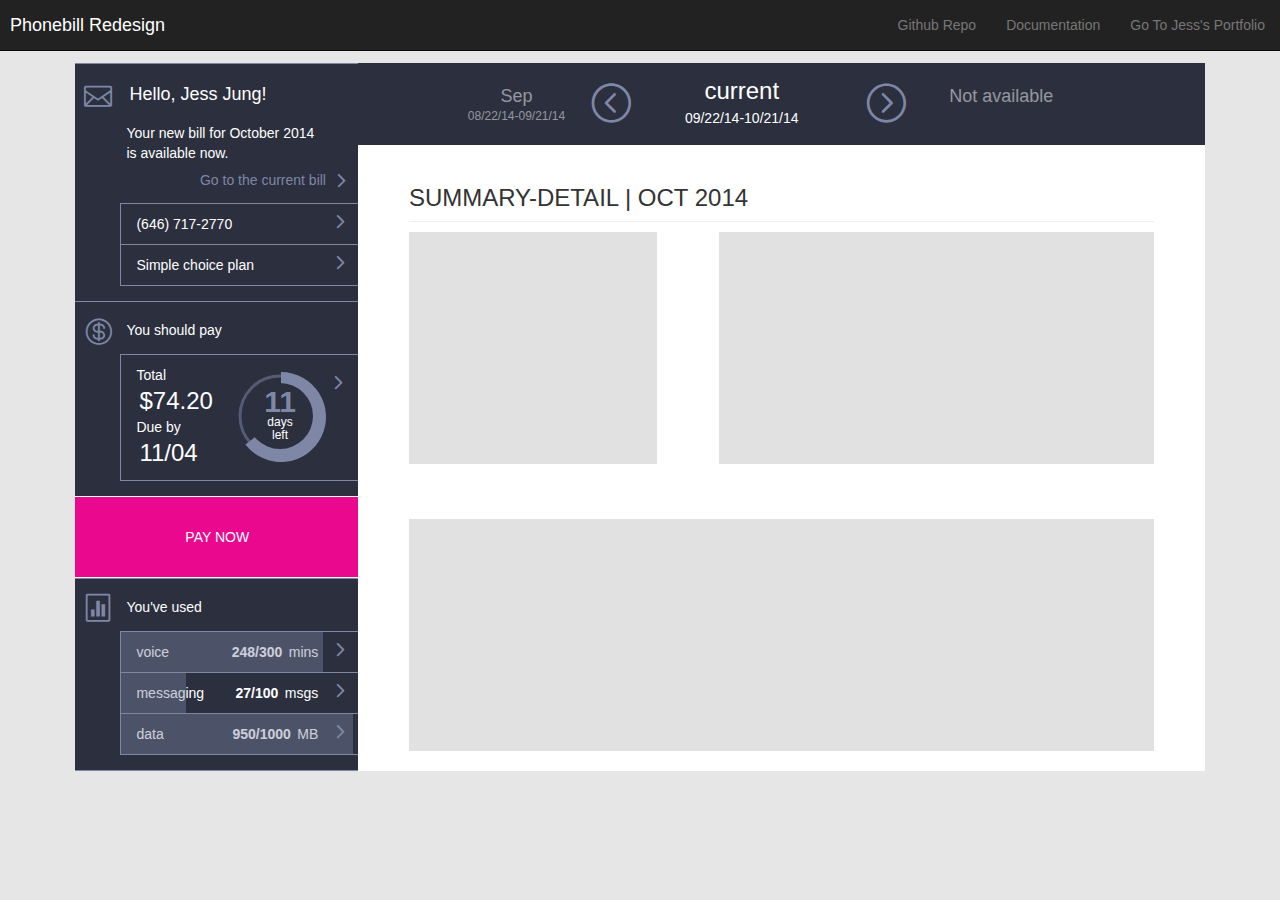
==== commit 110e7d74: "smaill change of main contents area" ====
--- a/index.html
+++ b/index.html
@@ -46,7 +46,7 @@
         <div id="navbar" class="navbar-collapse collapse">
           <ul class="nav navbar-nav navbar-right">
             <li><a href="https://github.com/jessjung/phonebill" target="_blank">Github Repo</a></li>
-            <li><a href="#">End-to-End Flow</a></li>
+            <li><a href="#">Documentation</a></li>
             <li><a href="http://jessjung.github.io" target="_blank">Go To Jess's Portfolio</a></li>
           </ul>
 <!--           <form class="navbar-form navbar-right">
--- a/css/dashboard.css
+++ b/css/dashboard.css
@@ -212,7 +212,7 @@
 .placeholder-sec{
   background: #E1E1E1;
   /* margin-right: 10px; */
-  height: 226px;
+  height: 232px;
   /* margin-top:20px; */
 }
 
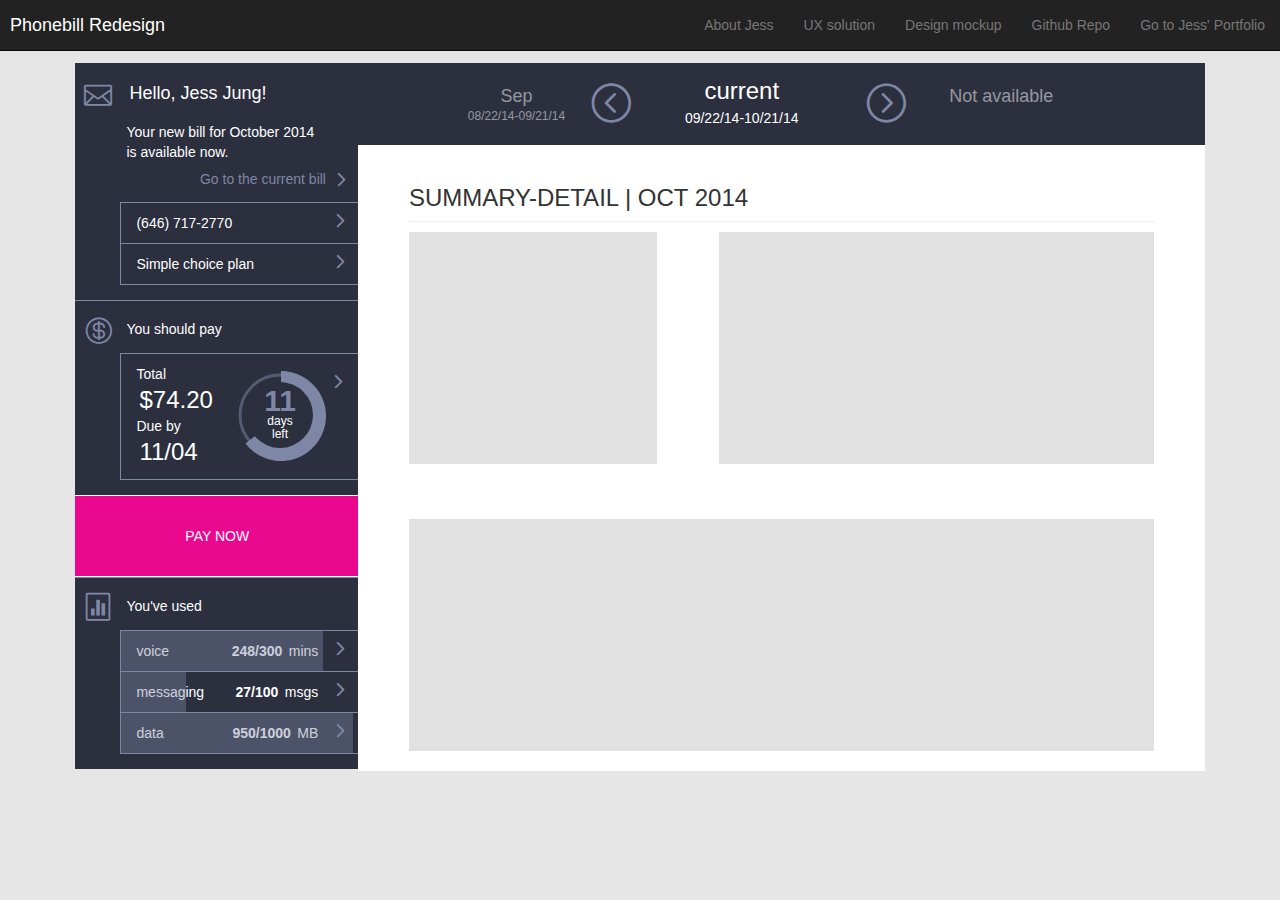
==== commit 64cc6b13: "presentation mode working on" ====
--- a/index.html
+++ b/index.html
@@ -45,9 +45,11 @@
         </div>
         <div id="navbar" class="navbar-collapse collapse">
           <ul class="nav navbar-nav navbar-right">
+            <li><a onclick="dispalyAbout();return false;">About Jess</a></li>
+            <li><a href="https://github.com/jessjung/phonebill" target="_blank">UX solution</a></li>
+            <li><a href="https://github.com/jessjung/phonebill" target="_blank">Design mockup</a></li>
             <li><a href="https://github.com/jessjung/phonebill" target="_blank">Github Repo</a></li>
-            <li><a href="#">Documentation</a></li>
-            <li><a href="http://jessjung.github.io" target="_blank">Go To Jess's Portfolio</a></li>
+            <li><a href="http://jessjung.github.io" target="_blank">Go to Jess' Portfolio</a></li>
           </ul>
 <!--           <form class="navbar-form navbar-right">
   <input type="text" class="form-control" placeholder="Search...">
@@ -169,6 +171,11 @@
         </div>
       </div>
     </div>
+    <div class="p-wrapper">
+      <div id="presentation-bg"></div>
+      <div id="close-icon" class="fs3 close-icon" aria-hidden="true" data-icon="&#x51;" onclick="clearPresentationMode();return false;"></div>
+      <div id="presentation-content"></div>
+    </div>
 
     <!-- Bootstrap core JavaScript
     ================================================== -->
@@ -177,6 +184,7 @@
     <script src="js/bootstrap.min.js"></script>
     <script src="js/d3.min.js"></script>
     <script src="js/index.js"></script>
+    <script src="js/presentation.js"></script>
     <script src="src/assets/js/docs.min.js"></script>
     <!-- IE10 viewport hack for Surface/desktop Windows 8 bug -->
     <!-- <script src="../src/assets/js/ie10-viewport-bug-workaround.js"></script> -->
--- a/css/dashboard.css
+++ b/css/dashboard.css
@@ -6,8 +6,47 @@
 body {
   padding-top: 50px;
 }
-
-
+.close-icon{
+  position: absolute;
+  top: 15%;
+  left: 80%;
+  color: #fff;
+  z-index:4003;
+  cursor: pointer;
+  cursor: hand;
+}
+.p-wrapper{
+  display: none;
+}
+.dim
+{
+	height:100%;
+	width:100%;
+	position:fixed;
+	left:0;
+	top:0;
+	z-index:4000;
+	background-color:black;
+
+  filter: alpha(opacity=75);
+  -webkit-opacity: 0.75;
+  -moz-opacity: 0.75;
+  opacity: 0.75;
+}
+
+.videodiv{
+  margin: auto;
+}
+
+.v-content{
+  height:60%;
+  width:50%;
+  position:absolute;
+  left:25%;
+  top:20%;
+  z-index:4001;
+  background-color:#fff;
+}
 /*
  * Global add-ons
  */
@@ -138,10 +177,12 @@
   color:#fff;
   border: 1px solid #7f87a6;
   border-right: 0;
-}
-
-.topblock, .middleblock{
   border-bottom: 0;
+
+}
+
+.topblock{
+  border-top: 0;
 }
 
 .top, .middle, .bottom{
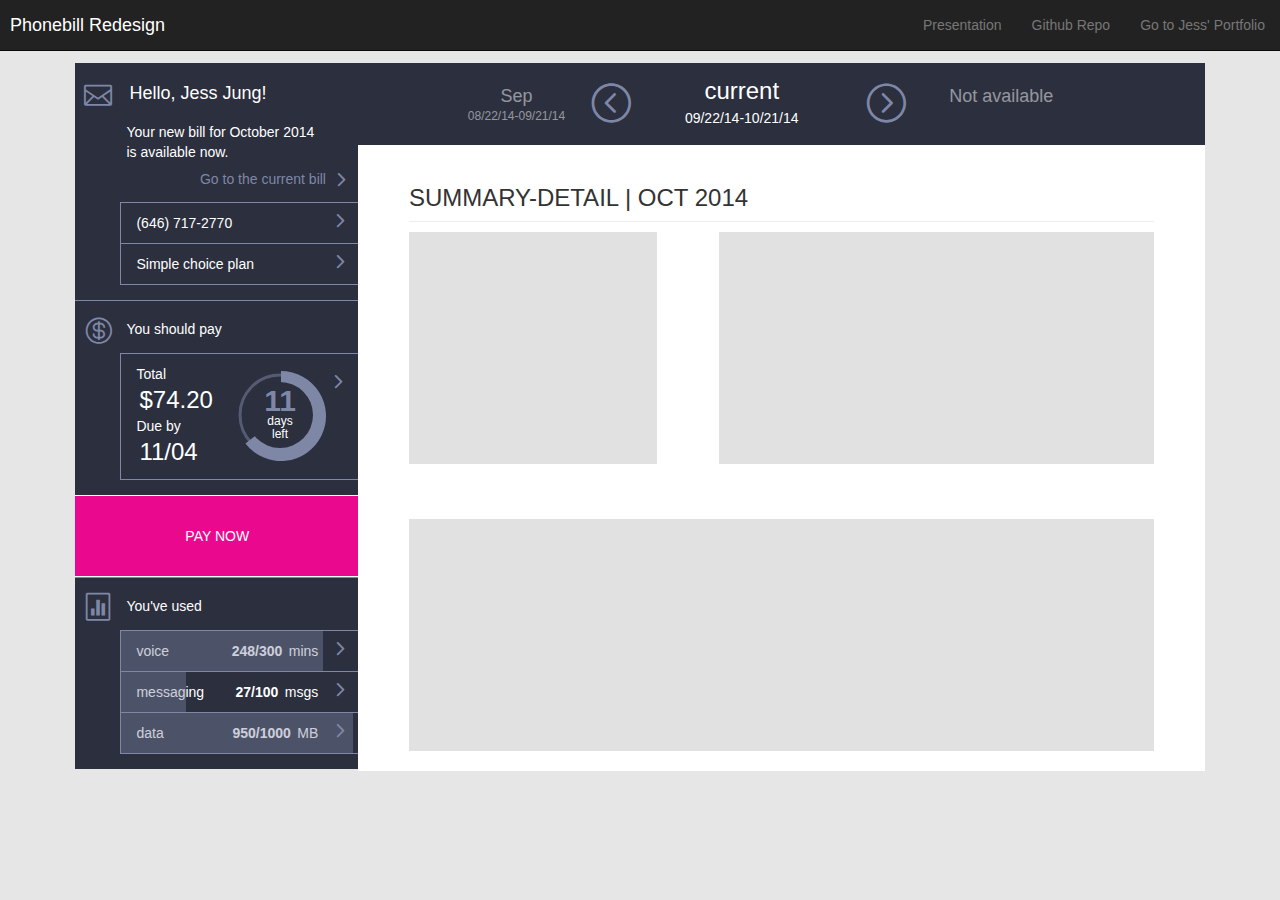
==== commit db5cb5eb: "without presentation mode" ====
--- a/index.html
+++ b/index.html
@@ -45,9 +45,10 @@
         </div>
         <div id="navbar" class="navbar-collapse collapse">
           <ul class="nav navbar-nav navbar-right">
-            <li><a onclick="dispalyAbout();return false;">About Jess</a></li>
+            <!-- <li><a onclick="dispalyAbout();return false;">About Jess</a></li>
             <li><a href="https://github.com/jessjung/phonebill" target="_blank">UX solution</a></li>
-            <li><a href="https://github.com/jessjung/phonebill" target="_blank">Design mockup</a></li>
+            <li><a href="https://github.com/jessjung/phonebill" target="_blank">Design mockup</a></li> -->
+            <li><a href="https://github.com/jessjung/phonebill" target="_blank">Presentation</a></li>
             <li><a href="https://github.com/jessjung/phonebill" target="_blank">Github Repo</a></li>
             <li><a href="http://jessjung.github.io" target="_blank">Go to Jess' Portfolio</a></li>
           </ul>
@@ -171,11 +172,11 @@
         </div>
       </div>
     </div>
-    <div class="p-wrapper">
-      <div id="presentation-bg"></div>
-      <div id="close-icon" class="fs3 close-icon" aria-hidden="true" data-icon="&#x51;" onclick="clearPresentationMode();return false;"></div>
-      <div id="presentation-content"></div>
-    </div>
+<!--     <div class="p-wrapper">
+  <div id="presentation-bg"></div>
+  <div id="close-icon" class="fs3 close-icon" aria-hidden="true" data-icon="&#x51;" onclick="clearPresentationMode();return false;"></div>
+  <div id="presentation-content"></div>
+</div> -->
 
     <!-- Bootstrap core JavaScript
     ================================================== -->
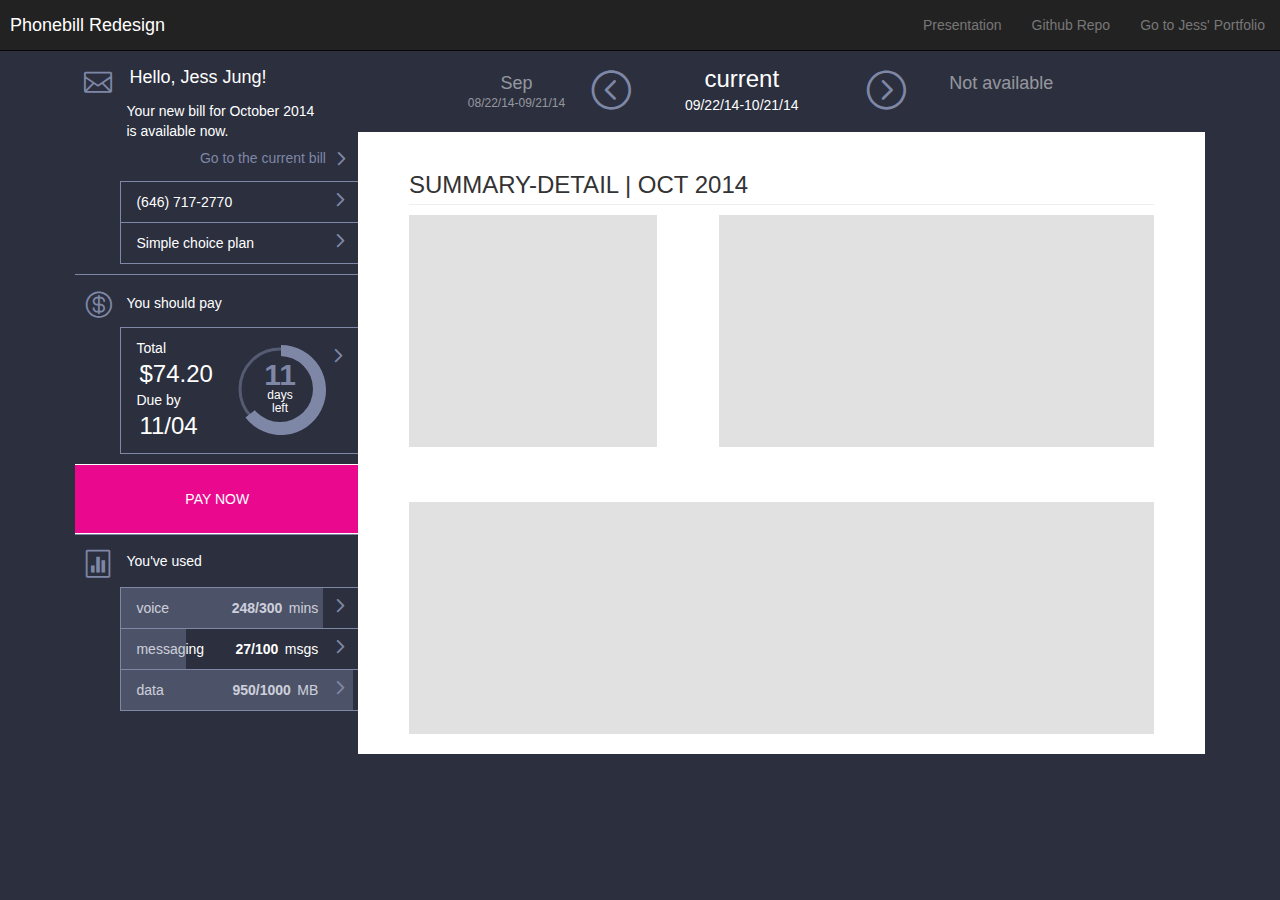
==== commit 932c0e28: "add ppt link" ====
--- a/index.html
+++ b/index.html
@@ -48,7 +48,7 @@
             <!-- <li><a onclick="dispalyAbout();return false;">About Jess</a></li>
             <li><a href="https://github.com/jessjung/phonebill" target="_blank">UX solution</a></li>
             <li><a href="https://github.com/jessjung/phonebill" target="_blank">Design mockup</a></li> -->
-            <li><a href="https://github.com/jessjung/phonebill" target="_blank">Presentation</a></li>
+            <li><a href="https://docs.google.com/presentation/d/13pWjHkPgOPvnbaBMeakE23aHc7zdpUuUgwiLanCK4oI/edit?usp=sharing" target="_blank">Presentation</a></li>
             <li><a href="https://github.com/jessjung/phonebill" target="_blank">Github Repo</a></li>
             <li><a href="http://jessjung.github.io" target="_blank">Go to Jess' Portfolio</a></li>
           </ul>
--- a/css/dashboard.css
+++ b/css/dashboard.css
@@ -5,7 +5,9 @@
 /* Move down content because we have a fixed navbar that is 50px tall */
 body {
   padding-top: 50px;
-}
+  font-size: 13px;
+}
+
 .close-icon{
   position: absolute;
   top: 15%;
@@ -52,7 +54,7 @@
  */
 
 .sub-header {
-  padding-bottom: 10px;
+  padding-bottom: 6px;
   border-bottom: 1px solid #eee;
 }
 
@@ -62,6 +64,13 @@
  */
 .navbar-fixed-top {
   border: 0;
+}
+
+@media (min-width: 1370px) {
+  .container {
+    margin-top: 3%;
+  }
+
 }
 
 /*
@@ -154,11 +163,11 @@
 }
 
 .container {
-  margin-top: 1%;
+  /* margin-top: 1%; */
 }
 
 .buttonblock{
-  padding: 10% 30%;
+  padding: 8% 30%;
   text-align: center;
 }
 
@@ -195,7 +204,7 @@
 .user-info{
   /* margin-top: -30px; */
   margin-left: 20%;
-  margin-top: 6%;
+  margin-top: 5%;
 
 }
 
@@ -205,7 +214,7 @@
   margin-top: 6%;
 }
 .space{
-  height:15px;
+  height:10px;
   width: 100%;
 }
 
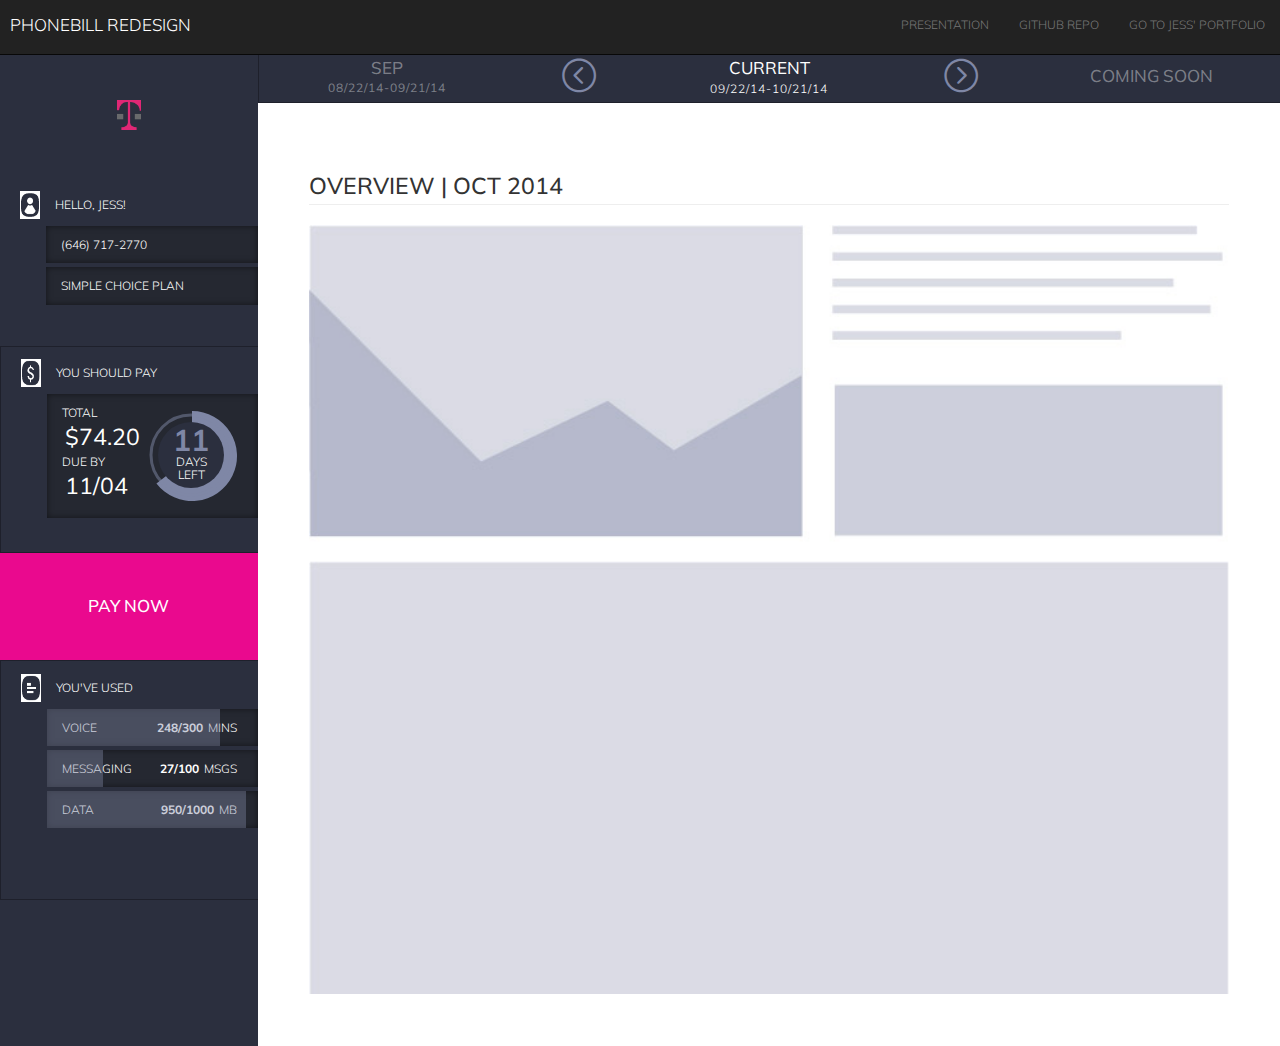
==== commit 90843671: "design iteration reflected" ====
--- a/index.html
+++ b/index.html
@@ -17,6 +17,7 @@
     <!-- Custom styles for this template -->
     <link href="css/dashboard.css" rel="stylesheet">
     <link href="css/font.css" rel="stylesheet">
+    <link href='http://fonts.googleapis.com/css?family=Muli:300,400' rel='stylesheet' type='text/css'>
     <link href="src/less/styles.css" rel="stylesheet">
 
     <!-- Just for debugging purposes. Don't actually copy these 2 lines! -->
@@ -58,117 +59,121 @@
         </div>
       </div>
     </nav>
-    <div class="container">
-      <div class="row">
+    <div class="container fill">
+      <div id="app">
         <!--nav-sidebar elements
         ================================================== -->
-        <div class="col-sm-3 col-md-3 sidebar">
-          <ul class="nav nav-sidebar topblock">
-            <div class="section-icon fs2" aria-hidden="true" data-icon="&#xe010;"></div>
-              <li id = "summary" class="nav user-info">
-                <h4 class="important-2">Hello, Jess Jung!</h4>
+        <div class="sidebar">
+          <div id="brand-nav" class="centeralign">
+            <div id="brand-icon" class="icon"></div>
+          </div>
+          <div id="user-nav" class="info-nav">
+            <div class="nav-title">
+              <div id="user-icon" class="icon-small"></div>
+              <span class="nav-text">Hello, Jess!</span>
+            </div>
+            <div class="nav-content">
+              <ul class="nav nav-sidebar">
+                <li id="phone" class="nav inner-level top inset-shadow">
+                    <a>(646) 717-2770</a>
+                </li>
+                <li id="plan" class="nav inner-level bottom inset-shadow">
+                  <a>Simple choice plan</a>
+                </li>
+              </ul>
+            </div>
+          </div>
+          <div id="billing-nav" class="info-nav wrapper">
+            <div class="nav-title">
+              <div id="billing-icon" class="icon-small"></div>
+              <span class="nav-text">You should pay</span>
+            </div>
+            <div class="nav-content">
+              <ul class="nav nav-sidebar">
+                <li id="billing" class="nav inner-level bottom inset-shadow">
+                  <a>
+                  <div class="row">
+                    <div class="col-sm-5">
+                      Total<h3 class="important-1"><span id="due-amount"></span></h3>
+                      Due by<h3 class="important-1"><span id="due-date"></span></h3>
+                    </div>
+                    <div id="due-chart" class="col-sm-5">
+                      <section class="timer-bar">
+                        <svg id="due-timer" width="100" height="100">
+                          <path id="ring" fill="#66FFCC"/>
+                          <circle id="ring-negative" cx="45" cy="51" r="33" fill="#2b2f3e"/>
+                          <circle cx="45" cy="51" r="40" fill="none" stroke="#7f87a6" stroke-width="3" opacity=".5"/>
+                          <text id="due-alert" x="45" y="36" text-anchor="middle" dominant-baseline="central" fill="#7f87a6 " font-size="30" font-weight="bold">11</text>
+                          <text id="due-alert-sub1" x="45" y="57" text-anchor="middle" dominant-baseline="central" fill="#ffffff" font-size="12" font-weight="light">days</text>
+                          <text id="due-alert-sub2" x="45" y="70" text-anchor="middle" dominant-baseline="central" fill="#ffffff" font-size="12" font-weight="light">left</text>
+                        </svg>
+                      </section>
+                    </div>
+                </div>
+                </a>
+                </li>
+              </ul>
+            </div>
+          </div>
+          <div id="pay-nav" class="buttonblock">
+            <h4>PAY NOW</h4>
+          </div>
+          <div id="usage-nav" class="wrapper">
+            <div class="nav-title">
+              <div id="usage-icon" class="icon-small"></div>
+              <span class="nav-text">You've used</span>
+            </div>
+            <div class="nav-content">
+              <ul class="nav nav-sidebar">
+                <div id="voice-bar" class="nav inner-level chart"></div>
+                <li id="voice" class="nav inner-level chart-bg top inset-shadow">
+                  <a id="voice-detail">Voice <span class="unit"></span><span class="value"></span></a>
+                </li>
+                <div id="messaging-bar" class="nav inner-level chart"></div>
+                <li id="messaging" class="nav inner-level chart-bg middle inset-shadow">
+                  <a id="messaging-detail">Messaging <span class="unit"></span><span class="value"></span></a></li>
+                <div id="data-bar" class="nav inner-level chart"></div>
+                <li id="data" class="nav inner-level chart-bg bottom inset-shadow">
+                  <a id="data-detail">Data <span class="unit"></span><span class="value"></span></a></li>
                 <div class="space"></div>
-                Your new bill for October 2014
-                <br/>
-                is available now.
-                <br/>
-                 <div class="fs2 menu-icon" aria-hidden="true" data-icon="&#x35;"></div>
-                 <span class="home link">Go to the current bill</span>
-              </li>
-              <li id="phone" class="nav inner-level top">
-                <div class="fs2 menu-icon" aria-hidden="true" data-icon="&#x35;"></div>
-                  <a>(646) 717-2770</a>
-              </li>
-              <li id="plan" class="nav inner-level bottom">
-                <div class="fs2 menu-icon" aria-hidden="true" data-icon="&#x35;"></div>
-                <a>Simple choice plan</a>
-              </li>
-              <div class="space"></div>
-          </ul>
-          <ul class="nav nav-sidebar middleblock">
-            <div class="section-icon fs2" aria-hidden="true" data-icon="&#xe0ed;"></div>
-            <li class="nav billing-info"><!-- <h4 class="important-2"> -->You should pay<!-- </h4> --></li>
-            <li id="billing" class="nav inner-level bottom">
-              <a>
-              <div class="row">
-                <div class="col-sm-5">
-                  Total<h3 class="important-1"><span id="due-amount"></span></h3>
-                  Due by<h3 class="important-1"><span id="due-date"></span></h3>
-                </div>
-                <div id="due-chart" class="col-sm-5">
-                  <section class="timer-bar">
-                    <svg id="due-timer" width="100" height="100">
-                      <path id="ring" fill="#66FFCC"/>
-                      <circle id="ring-negative" cx="45" cy="51" r="33" fill="#2b2f3e"/>
-                      <circle cx="45" cy="51" r="40" fill="none" stroke="#7f87a6" stroke-width="3" opacity=".5"/>
-                      <text id="due-alert" x="45" y="36" text-anchor="middle" dominant-baseline="central" fill="#7f87a6 " font-size="30" font-weight="bold">11</text>
-                      <text id="due-alert-sub1" x="45" y="57" text-anchor="middle" dominant-baseline="central" fill="#ffffff" font-size="12" font-weight="light">days</text>
-                      <text id="due-alert-sub2" x="45" y="70" text-anchor="middle" dominant-baseline="central" fill="#ffffff" font-size="12" font-weight="light">left</text>
-                    </svg>
-                  </section>
-                </div>
-                <div class="col-sm-2">
-                  <div class="fs2 menu-icon" aria-hidden="true" data-icon="&#x35;"></div>
-                </div>
-
-
+              </ul>
             </div>
-            </a>
-            </li>
-            <div class="space"></div>
-            <li class="buttonblock">PAY NOW</li>
-          </ul>
-          <ul class="nav nav-sidebar bottomblock">
-            <div class="section-icon fs2" aria-hidden="true" data-icon="&#xe0ec;"></div>
-            <li class="nav user-info" >You've used</li>
-            <div id="voice-bar" class="nav inner-level chart"></div>
-            <li id="voice" class="nav inner-level chart-bg top">
-              <div class="fs2 menu-icon" aria-hidden="true" data-icon="&#x35;"></div>
-              <a id="voice-detail">Voice <span class="unit"></span><span class="value"></span></a>
-            </li>
-            <div id="messaging-bar" class="nav inner-level chart"></div>
-            <li id="messaging" class="nav inner-level chart-bg middle">
-              <div class="fs2 menu-icon" aria-hidden="true" data-icon="&#x35;"></div>
-              <a id="messaging-detail">Messaging <span class="unit"></span><span class="value"></span></a></li>
-            <div id="data-bar" class="nav inner-level chart"></div>
-            <li id="data" class="nav inner-level chart-bg bottom">
-              <div class="fs2 menu-icon" aria-hidden="true" data-icon="&#x35;"></div>
-              <a id="data-detail">Data <span class="unit"></span><span class="value"></span></a></li>
-            <div class="space"></div>
-          </ul>
+          </div>
         </div>
         <!--time-nav-top elements
         ================================================== -->
-        <div class="col-sm-9 col-md-9 navbar calendar main">
-          <div class="col-sm-1 col-md-1 calendar-tab"></div>
-          <div class="col-sm-2 col-md-2 calendar-tab">
+        <div class="content-area">
+        <div class="top-nav wrapper">
+          <div class="calendar-tab">
             <div class="month">
               <h4 class="important-1"><span id="previous-month"></span></h4>
-              <h6 class="important-1"><span id="previous-cycle"></span></h6>
+              <h6 class="important-1"><span id="previous-cycle" class="date-object"></span></h6>
             </div>
           </div>
-          <div class="col-sm-1 col-md-1 calendar-tab">
+          <div class="calendar-icon">
             <div id="previous" class="fs3 arrow-icon" aria-hidden="true" data-icon="&#x3c;"></div>
           </div>
-          <div class="col-sm-3 col-md-3 calendar-tab">
+          <div class="calendar-tab">
             <div class="current month">
-              <h3 class="important-1"><span id="current-month"></span></h3>
-              <span id="current-cycle"></span>
+              <h4 class="important-1"><span id="current-month"></span></h4>
+              <span id="current-cycle" class="date-object"></span>
             </div>
           </div>
-          <div class="col-sm-1 col-md-1 calendar-tab">
+          <div class="calendar-icon">
             <div id="next" class="fs3 arrow-icon" aria-hidden="true" data-icon="&#x3d;"></div>
           </div>
-          <div class="col-sm-2 col-md-2 calendar-tab">
+          <div class="calendar-tab">
             <div class="month">
             <h4 class="important-1"><span id="next-month"></h4>
-            <h6 class="important-1"><span id="next-cycle"></span></h6>
+            <h6 class="important-1"><span id="next-cycle" class="date-object"></span></h6>
           </div>
           </div>
         </div>
         <!--main content elements
         ================================================== -->
-        <div class="col-sm-9 col-md-9 main content" >
+        <div class="main">
+          <div class="content"></div>
+        </div>
         </div>
       </div>
     </div>
--- a/css/dashboard.css
+++ b/css/dashboard.css
@@ -3,9 +3,14 @@
  */
 
 /* Move down content because we have a fixed navbar that is 50px tall */
+html, body {
+    height: 100%;
+}
 body {
   padding-top: 50px;
-  font-size: 13px;
+  font-size: 12px;
+  text-transform: uppercase;
+  font-weight: 300;
 }
 
 .close-icon{
@@ -52,10 +57,46 @@
 /*
  * Global add-ons
  */
-
+.fill {
+  min-height: 100%;
+  height: 100%;
+}
+.wrapper{
+  border: 1px solid rgba(0,0,0,0.3);
+  border-right: 0;
+}
+
+#app {
+  width: 100%;
+  height: 100%;
+  min-height: 100%;
+  background: white;
+  display: block;
+  display: -webkit-flex;
+  -webkit-flex-direction: row;
+  display: flex;
+  flex-direction: row;
+}
+
+.content-area{
+  /*position: relative;*/
+  /*width: 100%;*/
+  height: 100%;
+  display: inline-flex;
+  /*width: 900px;*/
+  -webkit-flex: 3 1 80%;
+  flex: 3 1 80%;
+  -webkit-order: 2;
+  order: 2;
+  display: -webkit-flex;
+  -webkit-flex-direction: column;
+  display: flex;
+  flex-direction: column;
+}
 .sub-header {
   padding-bottom: 6px;
   border-bottom: 1px solid #eee;
+  margin-bottom: 20px;
 }
 
 /*
@@ -66,13 +107,6 @@
   border: 0;
 }
 
-@media (min-width: 1370px) {
-  .container {
-    margin-top: 3%;
-  }
-
-}
-
 /*
  * Sidebar
  */
@@ -81,25 +115,106 @@
 .sidebar {
   display: none;
 }
-@media (min-width: 768px) {
-  .sidebar {
-    position: fixed;
-    bottom: 0;
-    left: 0;
-    z-index: 1000;
-    display: block;
-    overflow-x: hidden;
-    overflow-y: auto; /* Scrollable contents if viewport is shorter than content. */
-    background-color: #2b2f3e;
-  }
-}
-
+/*@media (min-width: 768px) {
+
+}*/
+.sidebar {
+  position: relative;
+  float: left;
+  top: 50;
+  left: 0;
+  /*width: 286px;*/
+  height: 100%;
+  z-index: 1000;
+  display: block;
+  overflow-x: hidden;
+  overflow-y: auto; /* Scrollable contents if viewport is shorter than content. */
+  background-color: #2b2f3e;
+  -webkit-flex: 1 6 260px;
+  flex: 1 6 260px;
+  -webkit-order: 1;
+  order: 1;
+  display: -webkit-flex;
+  -webkit-flex-direction: column;
+  display: flex;
+  flex-direction: column;
+}
 /* Sidebar navigation */
-.nav-sidebar {
-  margin-right: -21px; /* 20px padding + 1px border */
-  margin-bottom: 20px;
-  margin-left: -20px;
-}
+#brand-nav{
+  background-color: #2b2f3e;
+  -webkit-flex: 1 6 12%;
+  flex: 1 6 12%;
+  -webkit-order: 1;
+  order: 1;
+}
+#user-nav{
+  -webkit-flex: 1 6 140px;
+  flex: 1 6 140px;
+  -webkit-order: 2;
+  order: 2;
+}
+#billing-nav{
+  -webkit-flex: 1 6 180px;
+  flex: 1 6 180px;
+  -webkit-order: 3;
+  order: 3;
+}
+#pay-nav{
+  -webkit-flex: 1 6 80px;
+  flex: 1 6 80px;
+  -webkit-order: 4;
+  order: 4;
+}
+#usage-nav{
+  -webkit-flex: 1 6 25%;
+  flex: 1 6 25%;
+  -webkit-order: 5;
+  order: 5;
+}
+.nav-title{
+  color: #fff;
+  line-height: 42px;
+  padding-left: 20px;
+  padding-top: 2%;
+  display: flex;
+  align-items: center; /* align vertical */
+}
+.nav-text{
+  padding-left: 15px;
+}
+.icon{
+  width: 24px;
+  height: 30px;
+}
+.icon-small{
+  width: 20px;
+  height: 28px;
+  float: left;
+
+}
+#brand-icon{
+  background:url("../img/brand-icon.png") no-repeat center;
+  background-size: 100% 100%;
+}
+#user-icon{
+  background:url("../img/user-icon.png") no-repeat center;
+  background-size: 100% 100%;
+}
+#billing-icon{
+  background:url("../img/billing-icon.png") no-repeat center;
+  background-size: 100% 100%;
+}
+#usage-icon{
+  background:url("../img/usage-icon.png") no-repeat center;
+  background-size: 100% 100%;
+}
+.centeralign{
+  text-align: center;
+  display: flex;
+  justify-content: center; /* align horizontal */
+  align-items: center; /* align vertical */
+}
+
 .nav-sidebar > li > a {
   padding-right: 20px;
   padding-left: 20px;
@@ -132,18 +247,35 @@
 
 .main {
   background-color:#fff;
-  padding: 20px;
+  padding-right: 0;
+  padding-left: 0;
+  /*width: 100%;*/
+  -webkit-flex: 3 1 88%;
+  flex: 3 1 88%;
+  -webkit-order: 2;
+  order: 2;
 }
 @media (min-width: 768px) {
   .main {
-    padding-right: 40px;
-    padding-left: 40px;
+    padding-right: 0;
+    padding-left: 0;
+    width: 100%;
   }
 }
 .main .page-header {
   margin-top: 0;
 }
-
+.top-nav{
+  background-color: #2b2f3e;
+  -webkit-flex: 1 6 12%;
+  flex: 1 6 12%;
+  -webkit-order: 1;
+  order: 1;
+  display: -webkit-flex;
+  -webkit-flex-direction: row;
+  display: flex;
+  flex-direction: row;
+}
 
 /*
  * Placeholder dashboard ideas
@@ -167,27 +299,31 @@
 }
 
 .buttonblock{
-  padding: 8% 30%;
+  /*padding: 8% 30%;*/
   text-align: center;
+  color:#fff;
+  line-height: 300px;
+  display: flex;
+  justify-content: center; /* align horizontal */
+  align-items: center; /* align vertical */
 }
 
 .buttonblock{
   background: #ea098e;
-  border: 1px solid #fff;
+  /*border: 1px solid #fff;*/
+  height: 10%;
   cursor: pointer;
   cursor: hand;
  }
 
 .buttonblock:hover{
-  border: 8px solid #fff;
+  /*border: 8px solid #fff;*/
  }
 
 .topblock, .middleblock, .bottomblock{
   color:#fff;
-  border: 1px solid #7f87a6;
-  border-right: 0;
-  border-bottom: 0;
-
+  border-top: 0px;
+  height: 29%;
 }
 
 .topblock{
@@ -195,7 +331,13 @@
 }
 
 .top, .middle, .bottom{
-  border: 1px solid #7f87a6;
+  /*border: 1px solid #7f87a6;*/
+  background: #252831;
+}
+.inset-shadow{
+  -moz-box-shadow:    inset 0 0 4px rgba(0,0,0,0.5);
+  -webkit-box-shadow: inset 0 0 6px rgba(0,0,0,0.5);
+  box-shadow:         inset 0 0 6px rgba(0,0,0,0.5);
 }
 
 .top, .middle{
@@ -255,43 +397,58 @@
 }
 
 .summary-section{
-  margin-left:5%;
-  margin-right:5%;
+  width: 100%;
+  height: 100%;
+  min-height: 100%;
+  background: white;
+  display: block;
+  display: -webkit-flex;
+  -webkit-flex-direction: column;
+  display: flex;
+  flex-direction: column;
+  padding: 5%;
 }
 
 .placeholder-sec{
   background: #E1E1E1;
   /* margin-right: 10px; */
-  height: 232px;
+  height: 270px;
   /* margin-top:20px; */
 }
 
-.calendar {
-  /* background-color: #EA098E; */
-  background-color: #2b2f3e;
-  color: #fff;
+.calendar-tab{
+  -webkit-flex: 1 6 25%;
+  flex: 1 6 25%;
+  -webkit-order: 1;
+  order: 1;
   text-align: center;
-}
-
-.calendar-tab{
-  /* vertical-align:text-top; */
-  height:40px;
-  position: relative;
-}
-
+  display: flex;
+  justify-content: center; /* align horizontal */
+  align-items: center; /* align vertical */
+}
+
+.calendar-icon{
+  -webkit-flex: 1 6 12%;
+  flex: 1 6 12%;
+  -webkit-order: 1;
+  order: 1;
+  text-align: center;
+  display: flex;
+  justify-content: center; /* align horizontal */
+  align-items: center; /* align vertical */
+}
 .month{
-    color: #EA098E;
-    color: rgba(255,255,255,0.5);
-    position: absolute;
-    left: 20%;
+  color: #EA098E;
+  color: rgba(255,255,255,0.4);
 }
 
 .current{
   color: #EA098E;
   color: rgba(255,255,255, 1);
-  bottom: -10%;
-}
-
+}
+.date-object {
+  letter-spacing: 1px;
+}
 .section-icon {
   float:left;
   margin-top: 4%;
@@ -320,9 +477,6 @@
 
 }
 .arrow-icon{
-  position: absolute;
-  left: 20%;
-  bottom: -30%;
   -webkit-animation: fade 5s infinite 400ms;
   -moz-animation: fade 5s infinite 400ms;
   animation: fade 5s infinite 400ms;
@@ -331,7 +485,6 @@
 }
 .chart{
   position: absolute;
-  left:-6px;
   z-index: 3000;
   cursor: pointer;
   cursor: hand;
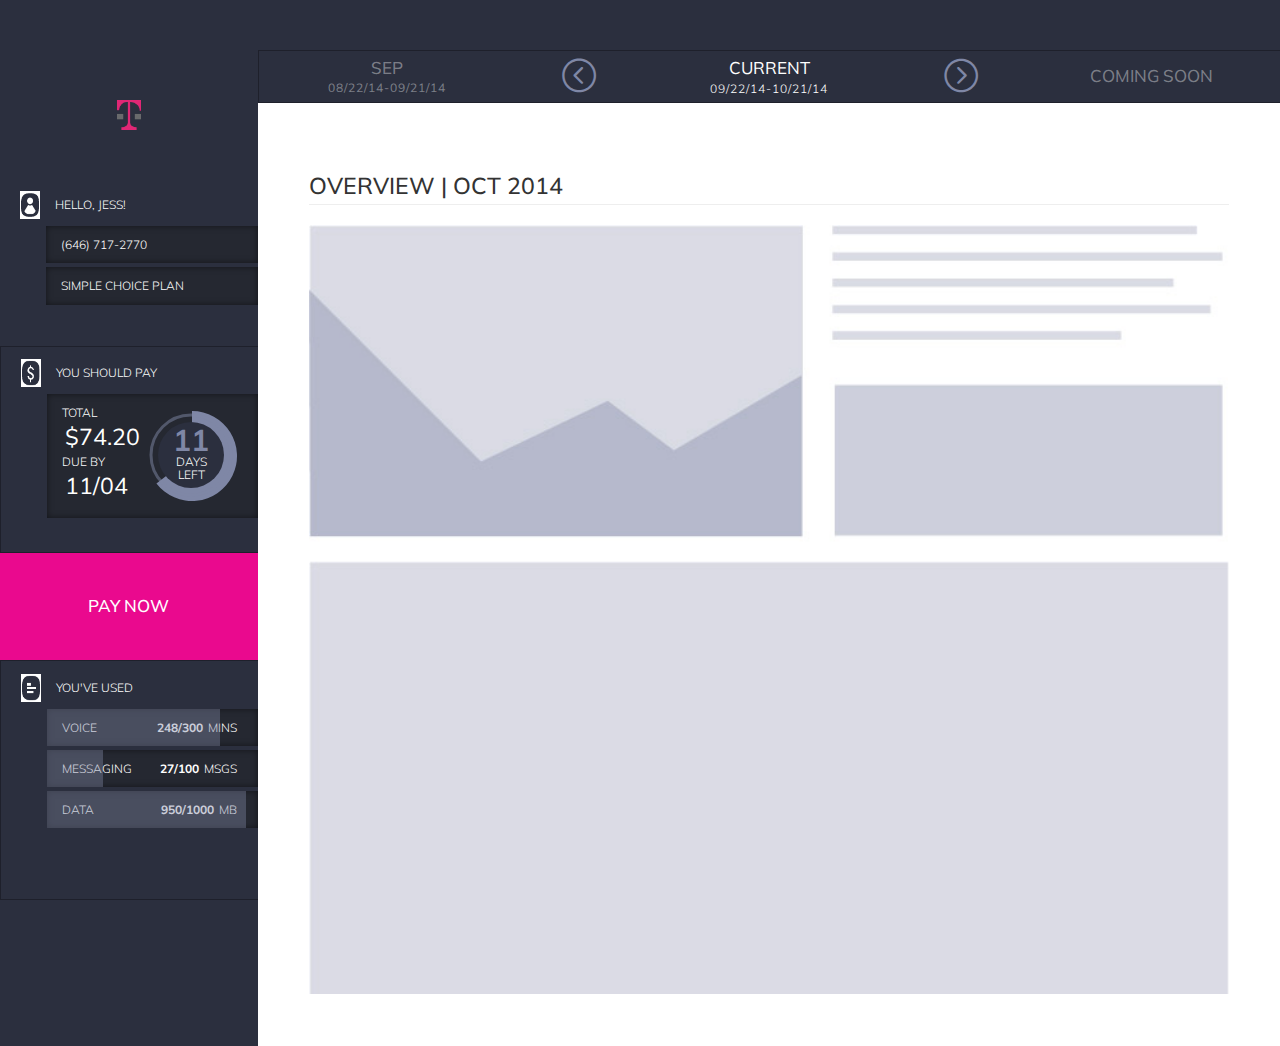
==== commit 9c7adbf8: "Update index.html" ====
--- a/index.html
+++ b/index.html
@@ -33,7 +33,7 @@
 
   <body>
 
-    <nav class="navbar navbar-inverse navbar-fixed-top" role="navigation">
+<!-- <nav class="navbar navbar-inverse navbar-fixed-top" role="navigation">
       <div class="container-fluid">
         <div class="navbar-header">
           <button type="button" class="navbar-toggle collapsed" data-toggle="collapse" data-target="#navbar" aria-expanded="false" aria-controls="navbar">
@@ -46,19 +46,15 @@
         </div>
         <div id="navbar" class="navbar-collapse collapse">
           <ul class="nav navbar-nav navbar-right">
-            <!-- <li><a onclick="dispalyAbout();return false;">About Jess</a></li>
             <li><a href="https://github.com/jessjung/phonebill" target="_blank">UX solution</a></li>
-            <li><a href="https://github.com/jessjung/phonebill" target="_blank">Design mockup</a></li> -->
+            <li><a href="https://github.com/jessjung/phonebill" target="_blank">Design mockup</a></li>
             <li><a href="https://docs.google.com/presentation/d/13pWjHkPgOPvnbaBMeakE23aHc7zdpUuUgwiLanCK4oI/edit?usp=sharing" target="_blank">Presentation</a></li>
             <li><a href="https://github.com/jessjung/phonebill" target="_blank">Github Repo</a></li>
             <li><a href="http://jessjung.github.io" target="_blank">Go to Jess' Portfolio</a></li>
           </ul>
-<!--           <form class="navbar-form navbar-right">
-  <input type="text" class="form-control" placeholder="Search...">
-</form> -->
         </div>
       </div>
-    </nav>
+    </nav> -->
     <div class="container fill">
       <div id="app">
         <!--nav-sidebar elements
@@ -182,7 +178,16 @@
   <div id="close-icon" class="fs3 close-icon" aria-hidden="true" data-icon="&#x51;" onclick="clearPresentationMode();return false;"></div>
   <div id="presentation-content"></div>
 </div> -->
-
+    <script>
+      (function(i,s,o,g,r,a,m){i['GoogleAnalyticsObject']=r;i[r]=i[r]||function(){
+      (i[r].q=i[r].q||[]).push(arguments)},i[r].l=1*new Date();a=s.createElement(o),
+      m=s.getElementsByTagName(o)[0];a.async=1;a.src=g;m.parentNode.insertBefore(a,m)
+      })(window,document,'script','//www.google-analytics.com/analytics.js','ga');
+
+      ga('create', 'UA-59024928-1', 'auto');
+      ga('send', 'pageview');
+
+    </script>
     <!-- Bootstrap core JavaScript
     ================================================== -->
     <!-- Placed at the end of the document so the pages load faster -->
